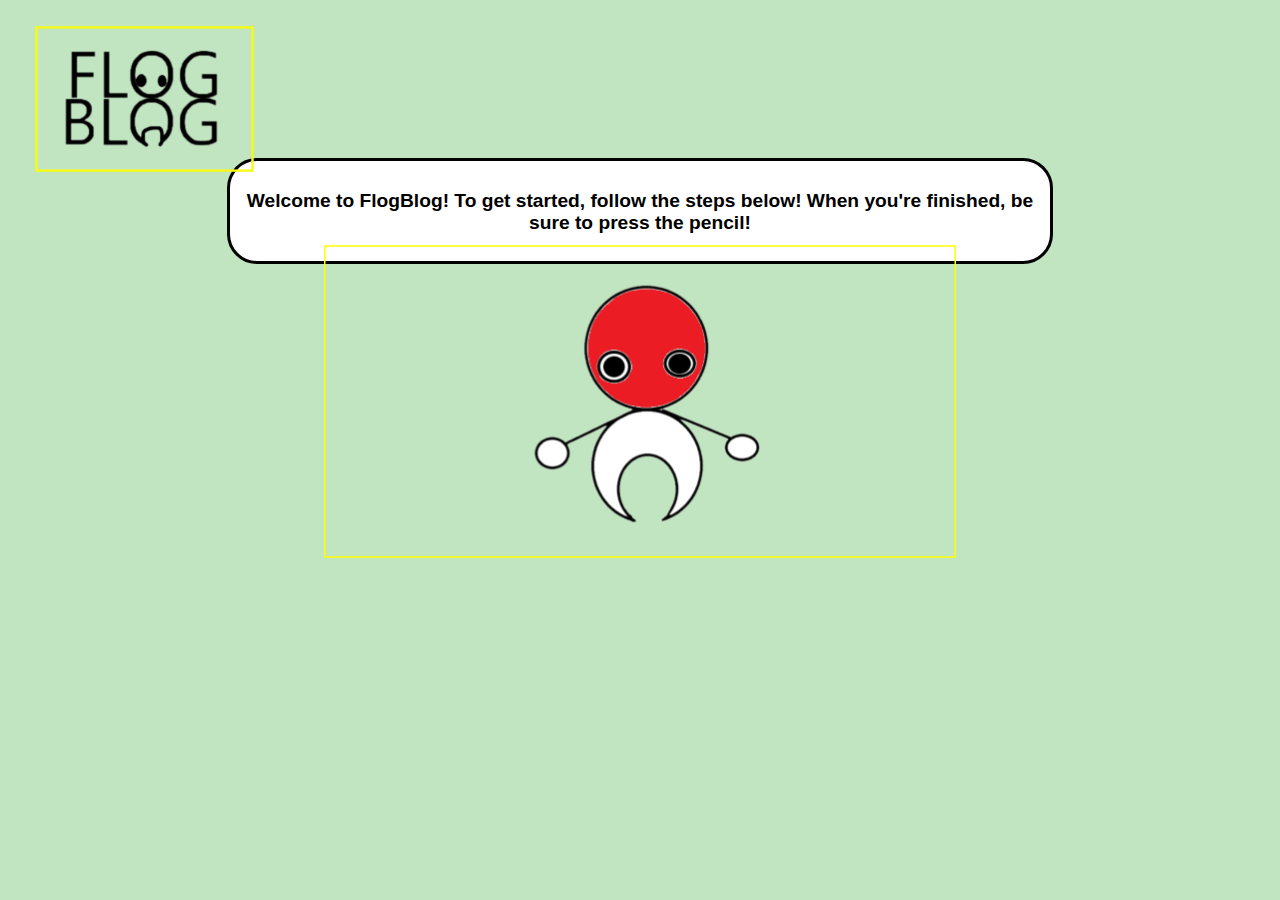
==== index.html @ 1d98618d "1" ====
<!DOCTYPE html>
<html lang="en">
<head>
    <meta charset="UTF-8">
    <meta name="viewport" content="width=device-width, initial-scale=1.0">
    <title>Document</title>
    <link rel="stylesheet" href="assets/CSS/form.css">
    <script src="assets/JS/form.js"></script>
</head>

<body>

    <div id ="header">

        <div id = "logo">
        
            <img src = "imgAssets/blog_logo.png">

        </div>

    </div>

    
    <div id ="welcomeMessage">

        <p><strong>Welcome to FlogBlog! To get started, follow the steps below! When you're finished, 
            
            be sure to press the pencil!</strong></p>

    </div>

    <div id="flogFriend">

        <img src="imgAssets/blog_chr.png">

    </div>

    
</body>

</html>
---- assets/CSS/form.css ----
body{

    background-color: rgb(193, 229, 193);

}

#header{

    display:flex;
    flex-wrap: wrap;
    height: 150px;

}

#logo{

    border: solid;
    border-color: rgb(249, 249, 22);
    
    scale:80%;
    float:left;
    

}

#welcomeMessage{

    background-color: white;
    width:800px;
    height: 80px;
    text-align: center;
    border:solid;
    border-radius: 30px;
    padding:10px;

    font-family: Arial, Helvetica, sans-serif;
    font-size: larger;

    margin-left: auto;
    margin-right: auto; 
    
}

#flogFriend{

    display:flex;

    border:solid;
    border-color: yellow;
    
    scale:50%;
    
    

    margin-left: auto;
    margin-right: auto;

    transform: translateY(-350px);

    justify-content: center;


}
















/* media query */

@media screen and (max-width: 850px){

    #welcomeMessage{
    
        width:90%;
        font-size: 16px;

    }

    #logo{

        margin-left: auto;
        margin-right: auto;

    }

   #flogFriend{

        scale:45%

   }

}
    
@media screen and (max-width: 450px){

    #welcomeMessage{

        font-size: 14px;

    }

    #flogFriend{

        scale:35%;
        transform: translateY(-600px);

    }

    #logo{

        scale:70%;

    }

}
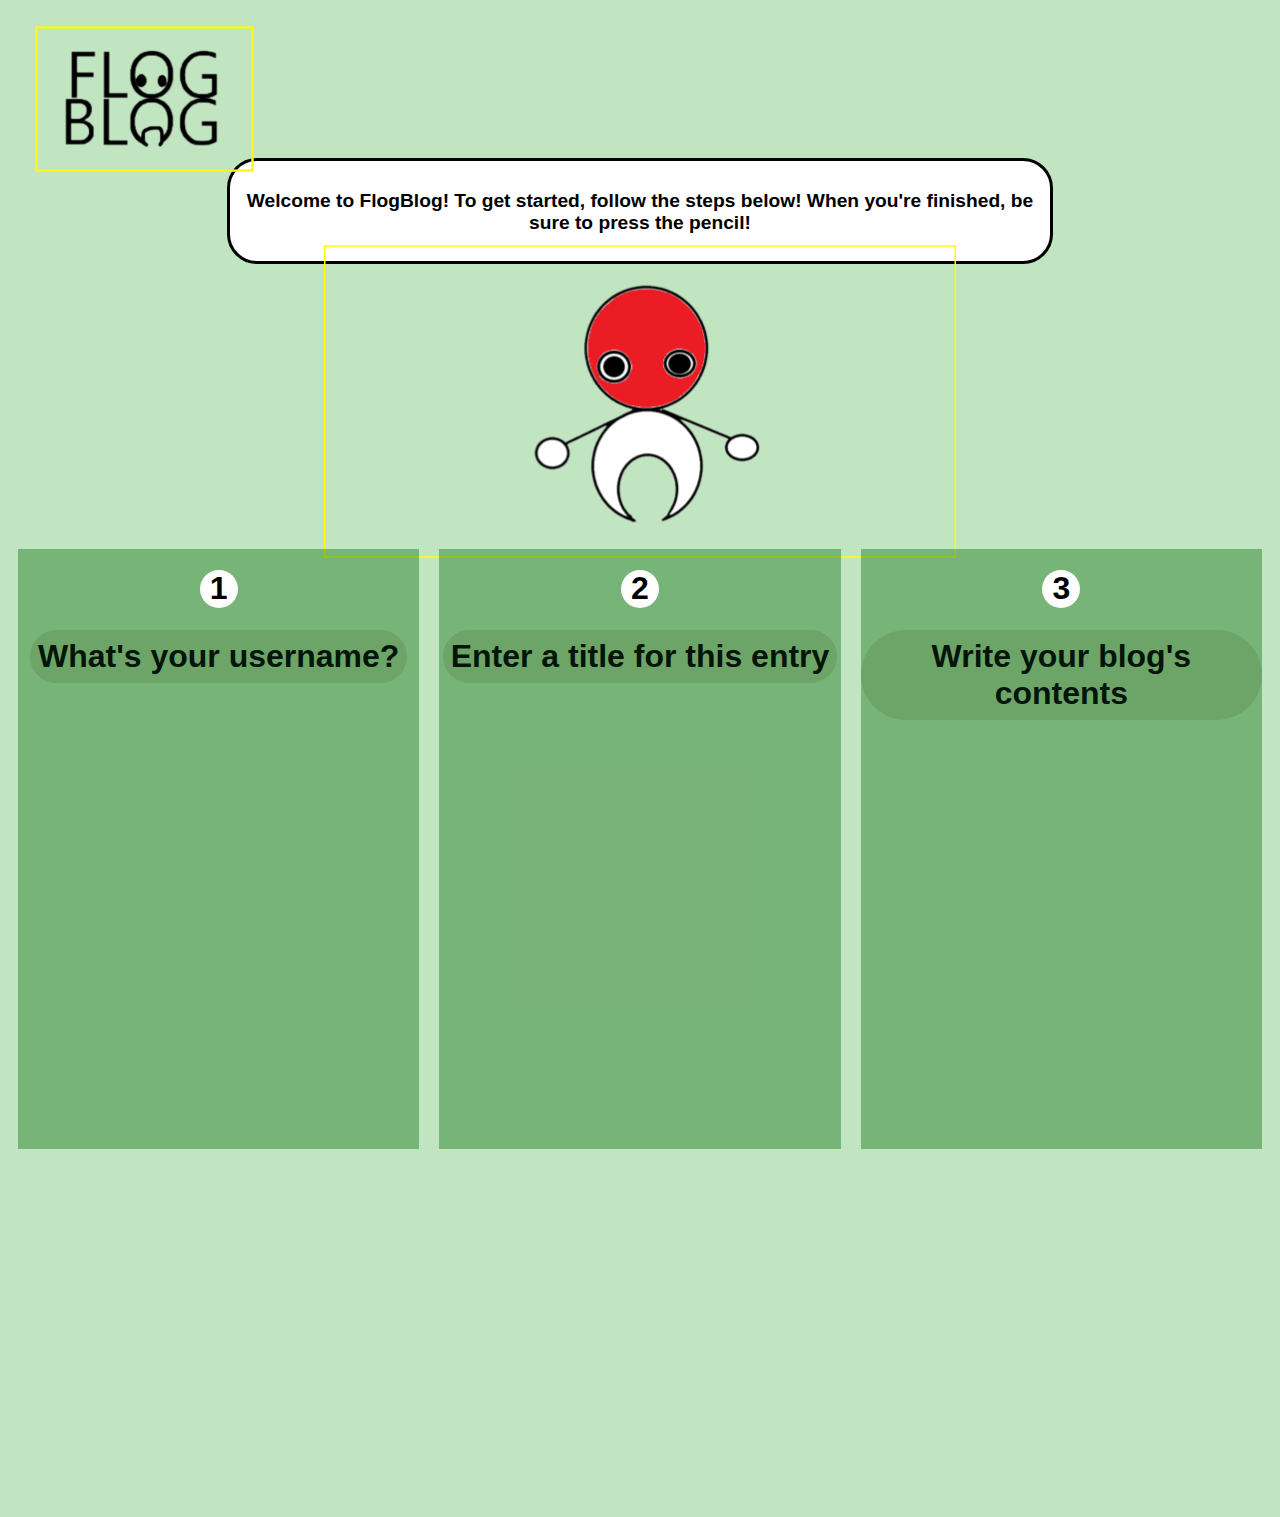
==== commit 6057e1b2: "2" ====
--- a/index.html
+++ b/index.html
@@ -23,9 +23,9 @@
     
     <div id ="welcomeMessage">
 
-        <p><strong>Welcome to FlogBlog! To get started, follow the steps below! When you're finished, 
+        <p><strong> Welcome to FlogBlog! To get started, follow the steps below! When you're finished, 
             
-            be sure to press the pencil!</strong></p>
+            be sure to press the pencil! </strong></p>
 
     </div>
 
@@ -35,6 +35,39 @@
 
     </div>
 
+
+    <div id="boxes">
+
+        <div id="box1" class ="box">
+
+            <h1 class="dot"> 1 </h1>
+
+            <h1 class ="prompt">What's your username?</h1>
+
+            <img src>
+
+        </div>
+
+
+        <div id = "box2" class ="box">
+
+            <h1 class="dot"> 2 </h1>
+
+            <h1 class="prompt">Enter a title for this entry</h1>            
+
+        </div>
+
+
+        <div id="box3" class="box">
+
+            <h1 class="dot"> 3 </h1>
+
+            <h1 class="prompt">Write your blog's contents</h1>
+
+        </div>
+
+    </div>
+
     
 </body>
 
--- a/assets/CSS/form.css
+++ b/assets/CSS/form.css
@@ -62,12 +62,61 @@
 
 }
 
+.box{
+
+    background-color: rgba(0, 100, 0, 0.381);
+    width:600px;
+    height:600px;
+    margin: 10px;
+
+}
+
+#boxes{
+
+    display: flex;
+    justify-content: space-between;
+    
+    transform: translateY(-350px);
+
+    margin-left: auto;
+    margin-right: auto;
 
 
+}
 
+.dot{
 
+    height:38px;
+    width: 38px;
+    background-color: rgb(255, 255, 255);
+    border-radius:50%;
+    margin-left: auto;
+    margin-right:auto;
 
+    
+    font-family: Arial, Helvetica, sans-serif;
+    text-align: center;
 
+}
+
+.prompt{
+
+    width: fit-content;
+    margin-left: auto;
+    margin-right: auto;
+    font-family:'Lucida Sans', 'Lucida Sans Regular', 'Lucida Grande', 'Lucida Sans Unicode', Geneva, Verdana, sans-serif;
+    
+    color:rgb(3, 20, 8);
+    background-color: rgba(66, 92, 36, 0.173);
+
+    border: solid;
+    border-radius: 50px;
+    padding:5px;
+    border-color:rgba(0, 128, 0, 0);
+
+    text-align: center;
+
+}
 
 
 
@@ -79,7 +128,7 @@
 
 /* media query */
 
-@media screen and (max-width: 850px){
+@media screen and (max-width: 900px){
 
     #welcomeMessage{
     
@@ -100,6 +149,18 @@
         scale:45%
 
    }
+
+   #boxes{
+
+    flex-direction: column;
+    
+    align-items: center;  
+
+    scale: 80%;
+
+    transform: translateY(-650px);
+
+}
 
 }
     
@@ -124,4 +185,12 @@
 
     }
 
+    #boxes{
+
+        scale:60%;
+
+        transform: translateY(-1325px);
+    
+    }
+
 }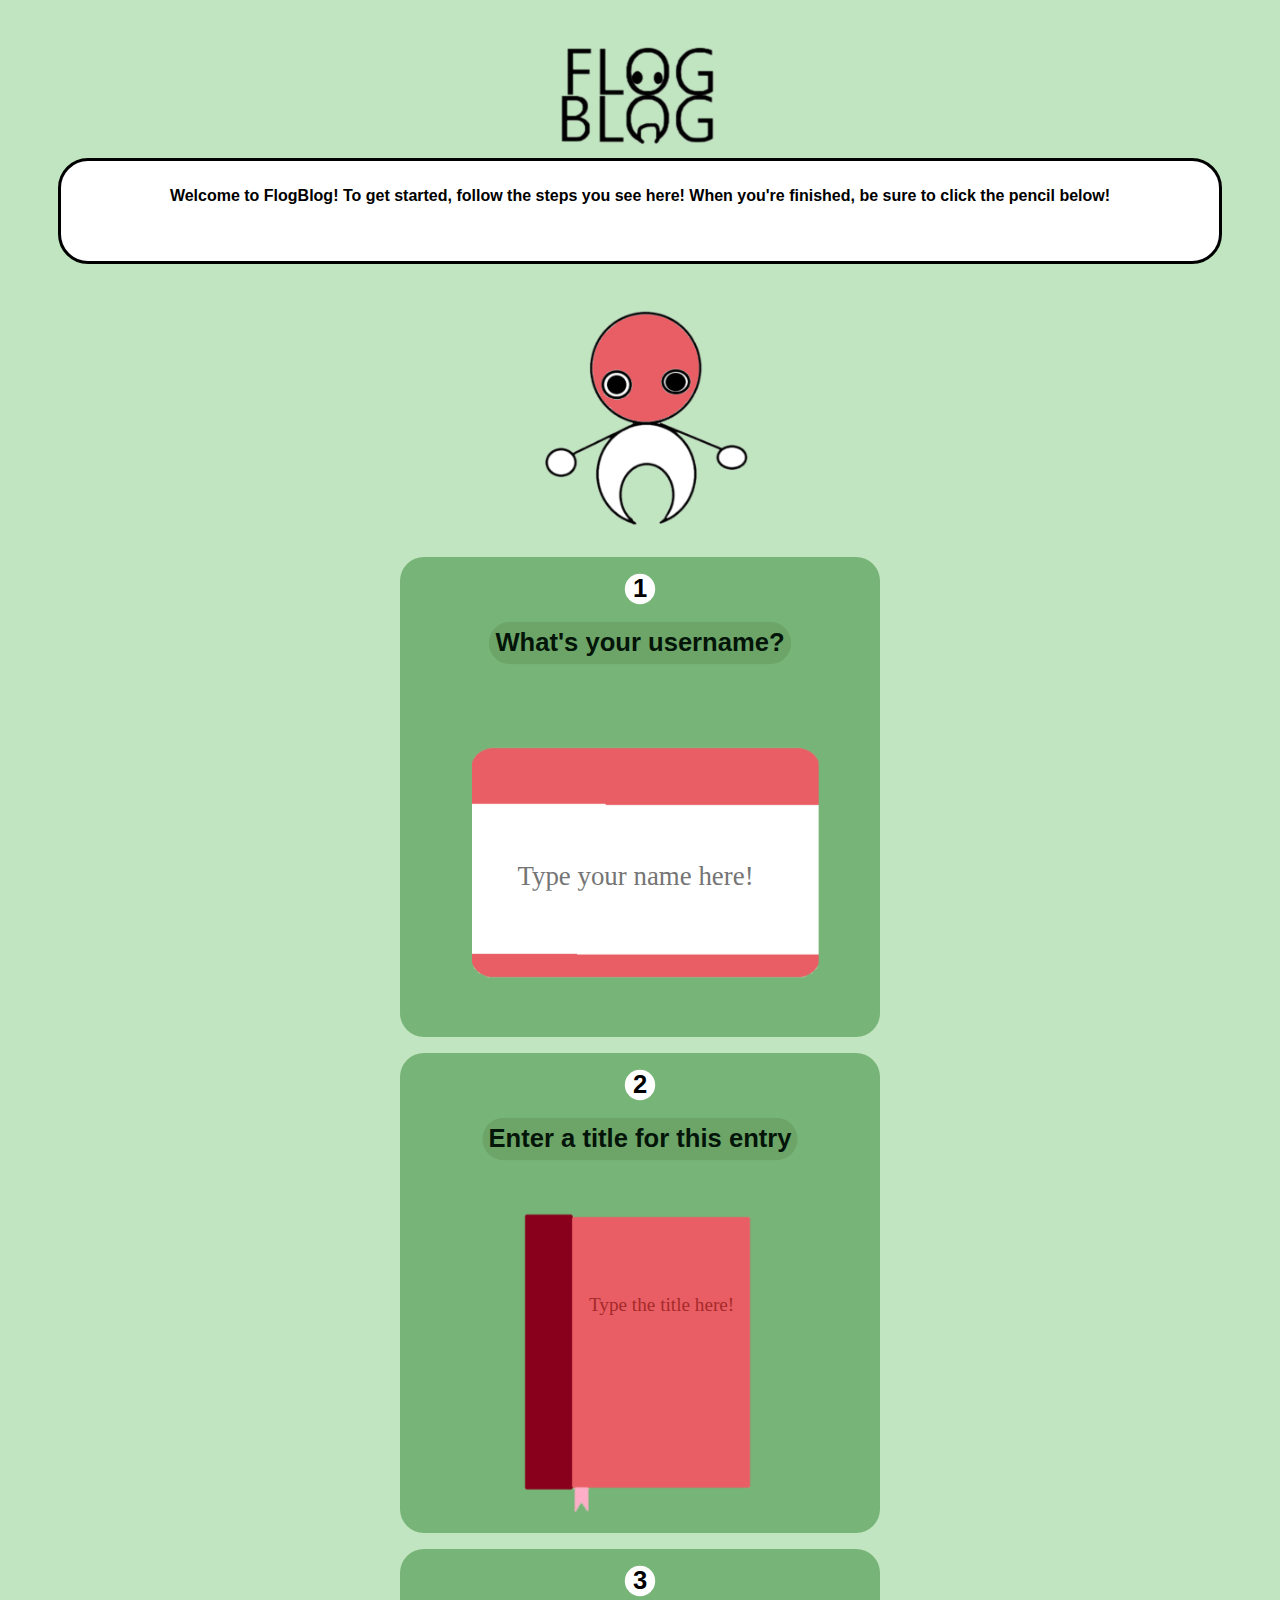
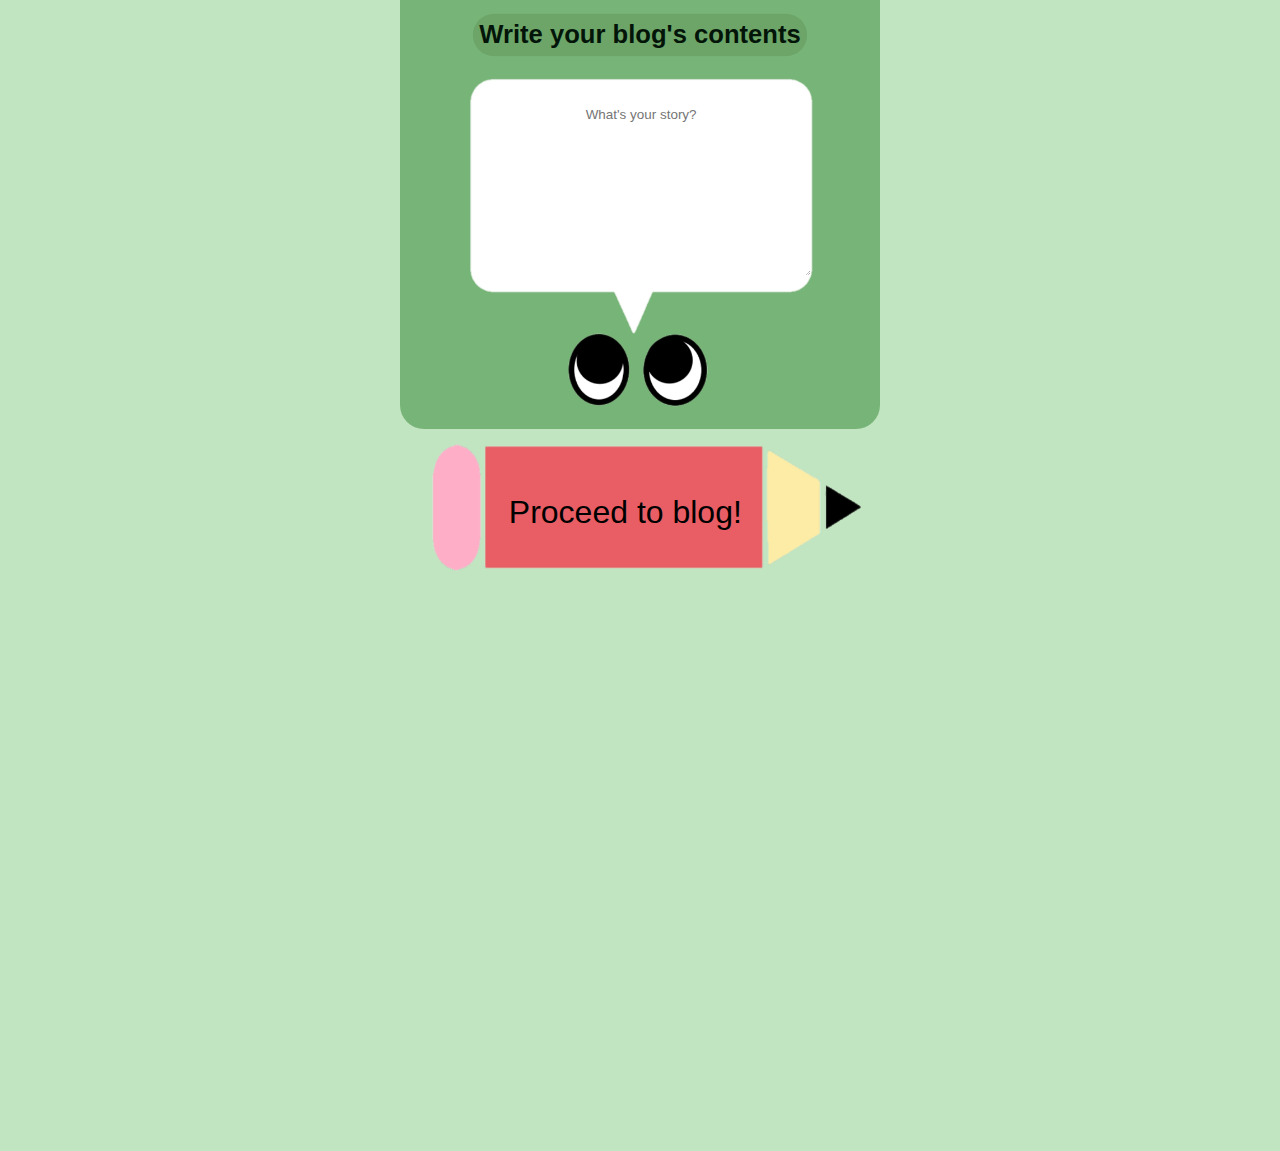
==== commit 7d78a318: "3" ====
--- a/index.html
+++ b/index.html
@@ -23,9 +23,9 @@
     
     <div id ="welcomeMessage">
 
-        <p><strong> Welcome to FlogBlog! To get started, follow the steps below! When you're finished, 
+        <p><strong> Welcome to FlogBlog! To get started, follow the steps you see here! When you're finished, 
             
-            be sure to press the pencil! </strong></p>
+            be sure to click the pencil below! </strong></p>
 
     </div>
 
@@ -43,8 +43,15 @@
             <h1 class="dot"> 1 </h1>
 
             <h1 class ="prompt">What's your username?</h1>
+            
+            <div id="tagAndPrompt">
 
-            <img src>
+                <img id = "tag" src="imgAssets/nameTag.png">
+
+                <input id="firstEntry" type = "text" placeholder ="Type your name here!">
+
+            </div>
+            
 
         </div>
 
@@ -53,7 +60,17 @@
 
             <h1 class="dot"> 2 </h1>
 
-            <h1 class="prompt">Enter a title for this entry</h1>            
+            <h1 class="prompt">Enter a title for this entry</h1> 
+
+            <div id="bookAndPrompt">
+
+                <img id="book" src="imgAssets/book.png">
+
+                <input id="secondEntry" type="text" placeholder="Type the title here!">
+
+            </div>
+            
+            
 
         </div>
 
@@ -64,6 +81,26 @@
 
             <h1 class="prompt">Write your blog's contents</h1>
 
+            <div id="bubblePromptSubmit">
+
+                <form>
+                    
+                    <img id ="speechBubble" src="imgAssets/speechBubble.png">
+                    
+                    <textarea id="contentEntryBox" name="message" rows="10" cols="30" placeholder="What's your story?"></textarea>
+                  
+                </form>
+
+            </div>
+
+            <div id="pencilSubmitBtn">
+
+                <img id="pencilImg" src="imgAssets/pencil.png">
+
+                <input id="submitBtn" type="submit" value="Proceed to blog!">
+    
+            </div>
+
         </div>
 
     </div>
--- a/assets/CSS/form.css
+++ b/assets/CSS/form.css
@@ -14,8 +14,6 @@
 
 #logo{
 
-    border: solid;
-    border-color: rgb(249, 249, 22);
     
     scale:80%;
     float:left;
@@ -45,8 +43,7 @@
 
     display:flex;
 
-    border:solid;
-    border-color: yellow;
+   
     
     scale:50%;
     
@@ -68,6 +65,7 @@
     width:600px;
     height:600px;
     margin: 10px;
+    border-radius: 30px;
 
 }
 
@@ -75,6 +73,8 @@
 
     display: flex;
     justify-content: space-between;
+    
+    
     
     transform: translateY(-350px);
 
@@ -118,17 +118,151 @@
 
 }
 
-
-
-
-
-
-
-
+#tagAndPrompt{
+
+    scale:70%;
+    justify-content: center;
+    transform:translateY(-150px)
+
+}
+
+#firstEntry{
+
+    transform:translateY(-300px);
+    
+    font-size: 48px;
+    font-family: cursive;
+    border: none;
+
+    width:500px;
+
+    background-color: white;
+
+    margin-left: 40px;
+    margin-right:40px;
+
+    text-align: center;
+    outline:none;
+
+}
+
+
+#bookAndPrompt{
+
+    justify-content: center;
+
+}
+
+#book{
+
+    transform:translateX(80px);
+
+}
+
+#secondEntry{
+
+    transform:translateY(-325px);
+    margin-left: 230px;
+
+    height:100px;
+    width:190px;
+    
+    text-align: center;
+
+    font-size: x-large;
+
+    background-color: #e95e64;
+    color:brown;
+
+    border:none;
+    outline:none;
+
+    font-family:fantasy;
+
+}
+
+#secondEntry::placeholder{
+
+    color:brown;
+
+}
+
+#bubblePromptSubmit{
+
+    justify-content: center;
+    scale:70%;
+
+    transform: translateY(-200px);
+    
+
+}
+
+#contentEntryBox{
+
+    width:600px;
+    height:300px;
+    
+    transform: translateX(70px);
+    transform:translateY(-565px);
+
+    outline:none;
+    border:none;
+
+    font-size: 24px;
+    font-family:Arial, Helvetica, sans-serif;
+    text-align: center;
+
+    
+
+}
+
+
+#speechBubble{
+
+    transform: translateX(-7px);
+
+}
+
+#pencilSubmitBtn{
+    
+    justify-content: center;
+    transform:translateY(-700px)
+
+}
+
+#pencilImg{
+
+    transform: rotate(-90deg);
+    scale:90%;
+
+}
+
+#submitBtn{
+
+    width:300px;
+    height:100px;
+
+    font-size: 30pt;
+    font-family:'Trebuchet MS', 'Lucida Sans Unicode', 'Lucida Grande', 'Lucida Sans', Arial, sans-serif;
+
+    background-color: #e95e64;
+    border:none;
+
+    transform: translateY(-355px);
+    margin-left: 130px;
+    
+}
+
+#submitBtn:hover{
+
+    color:olive;
+    cursor: pointer;
+
+}
 
 /* media query */
 
-@media screen and (max-width: 900px){
+@media screen and (max-width: 1800px){
 
     #welcomeMessage{
     
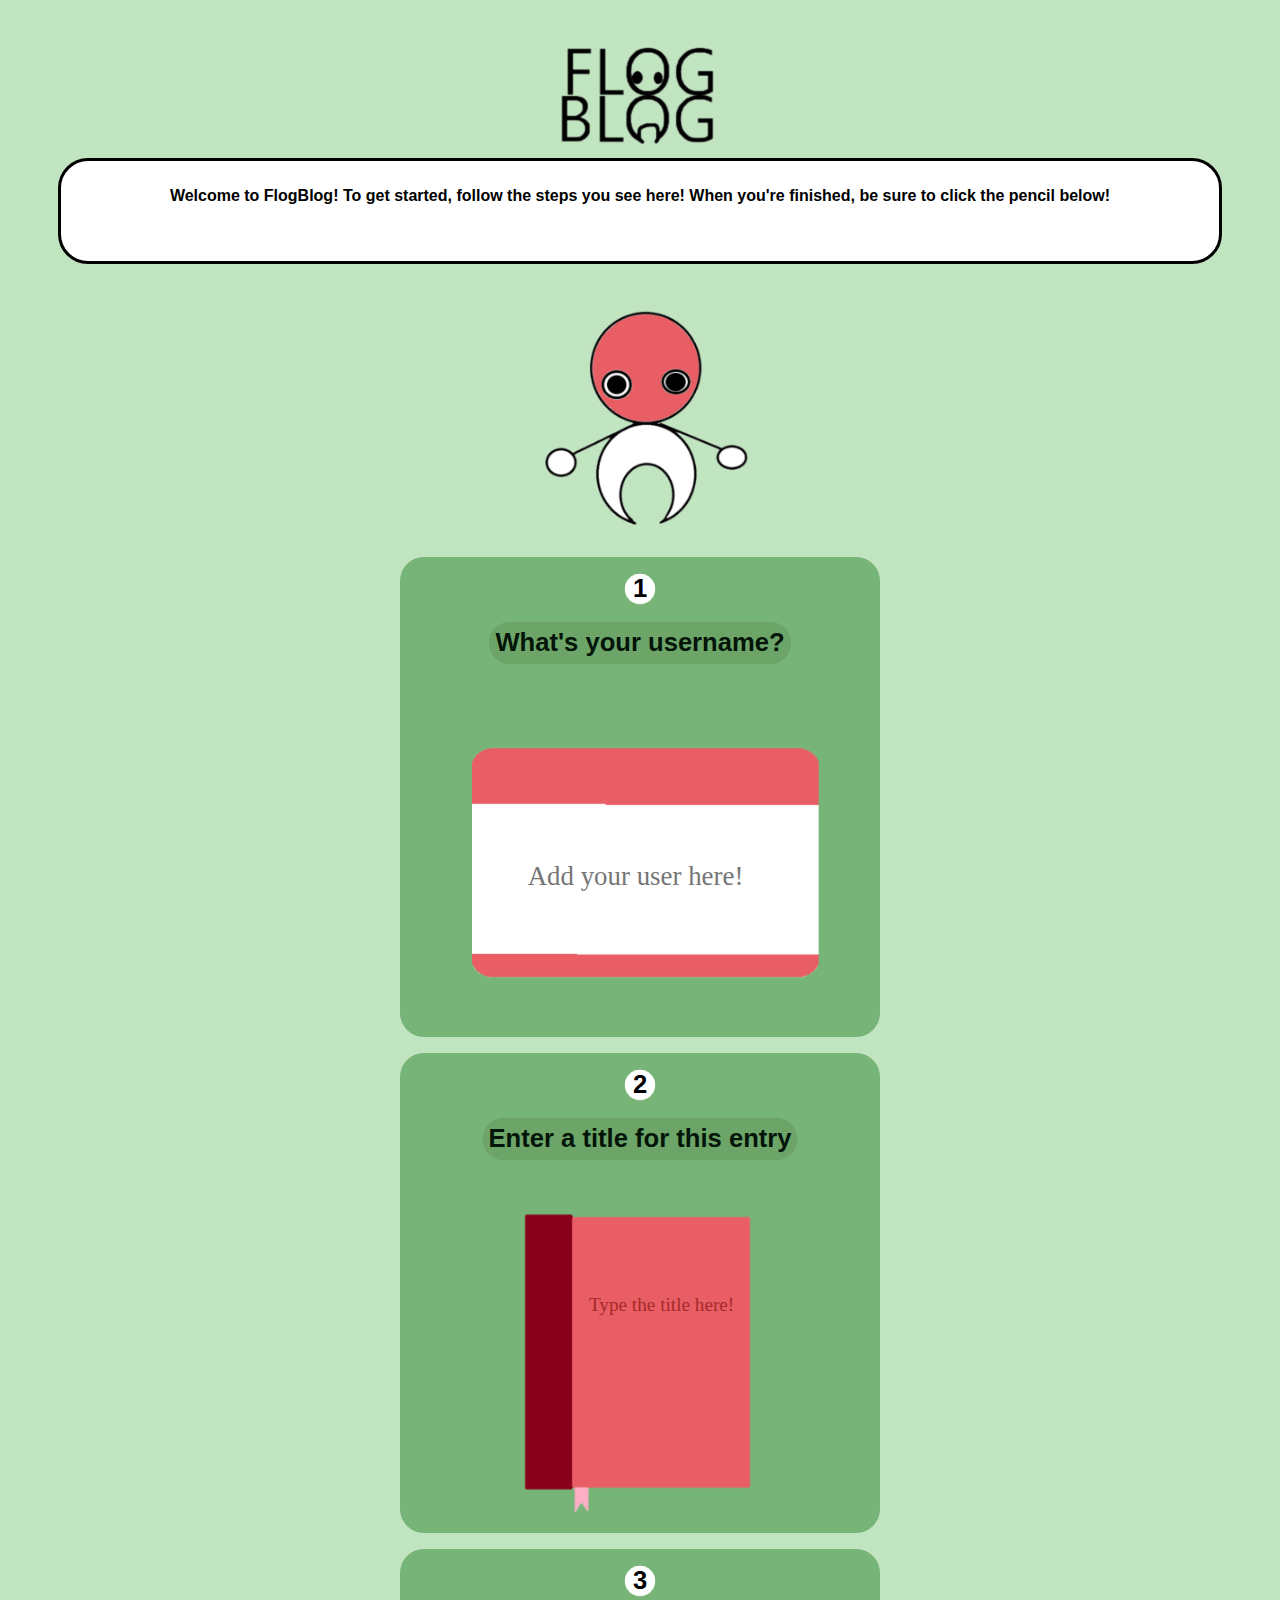
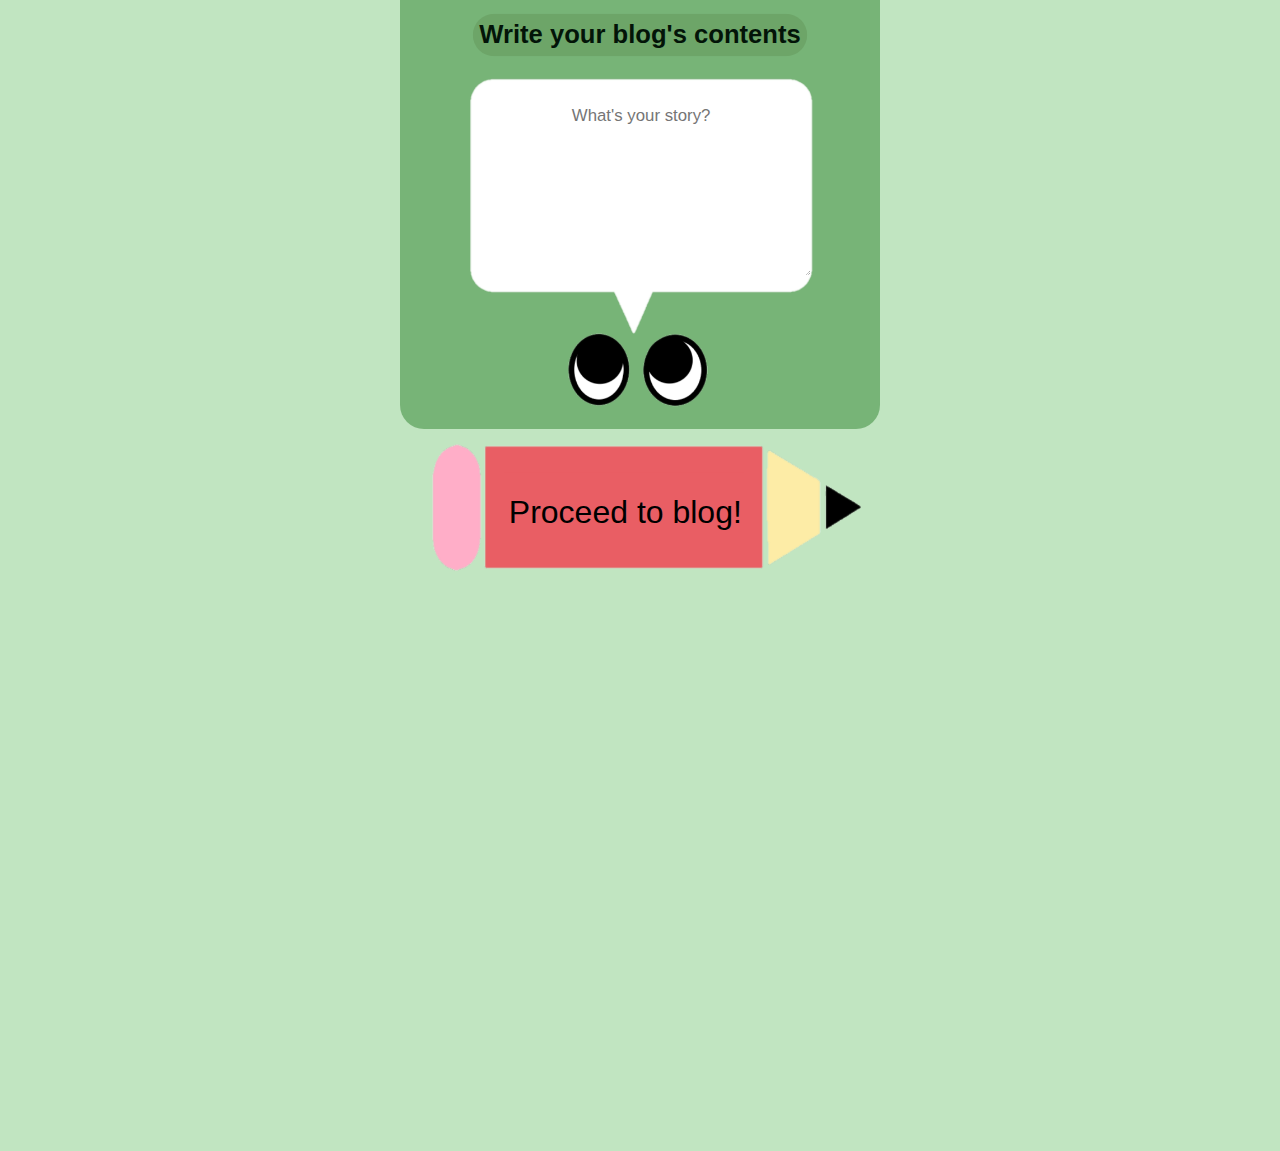
==== commit a1f6519f: "4" ====
--- a/index.html
+++ b/index.html
@@ -3,9 +3,8 @@
 <head>
     <meta charset="UTF-8">
     <meta name="viewport" content="width=device-width, initial-scale=1.0">
-    <title>Document</title>
+    <title>FlogBlog</title>
     <link rel="stylesheet" href="assets/CSS/form.css">
-    <script src="assets/JS/form.js"></script>
 </head>
 
 <body>
@@ -48,7 +47,7 @@
 
                 <img id = "tag" src="imgAssets/nameTag.png">
 
-                <input id="firstEntry" type = "text" placeholder ="Type your name here!">
+                <input id="firstEntry" type = "text" placeholder ="Add your user here!">
 
             </div>
             
@@ -87,7 +86,7 @@
                     
                     <img id ="speechBubble" src="imgAssets/speechBubble.png">
                     
-                    <textarea id="contentEntryBox" name="message" rows="10" cols="30" placeholder="What's your story?"></textarea>
+                    <textarea id="thirdEntry" name="message" rows="10" cols="30" placeholder="What's your story?"></textarea>
                   
                 </form>
 
@@ -97,7 +96,11 @@
 
                 <img id="pencilImg" src="imgAssets/pencil.png">
 
-                <input id="submitBtn" type="submit" value="Proceed to blog!">
+                <form action ="page2.html">
+
+                    <input id="submitBtn" type="submit" value="Proceed to blog!">
+
+                </form>
     
             </div>
 
@@ -105,7 +108,7 @@
 
     </div>
 
-    
+<script src="assets/JS/form.js"></script>
 </body>
 
 </html>--- a/assets/CSS/form.css
+++ b/assets/CSS/form.css
@@ -197,7 +197,7 @@
 
 }
 
-#contentEntryBox{
+#thirdEntry{
 
     width:600px;
     height:300px;
@@ -208,7 +208,7 @@
     outline:none;
     border:none;
 
-    font-size: 24px;
+    font-size: 30px;
     font-family:Arial, Helvetica, sans-serif;
     text-align: center;
 
